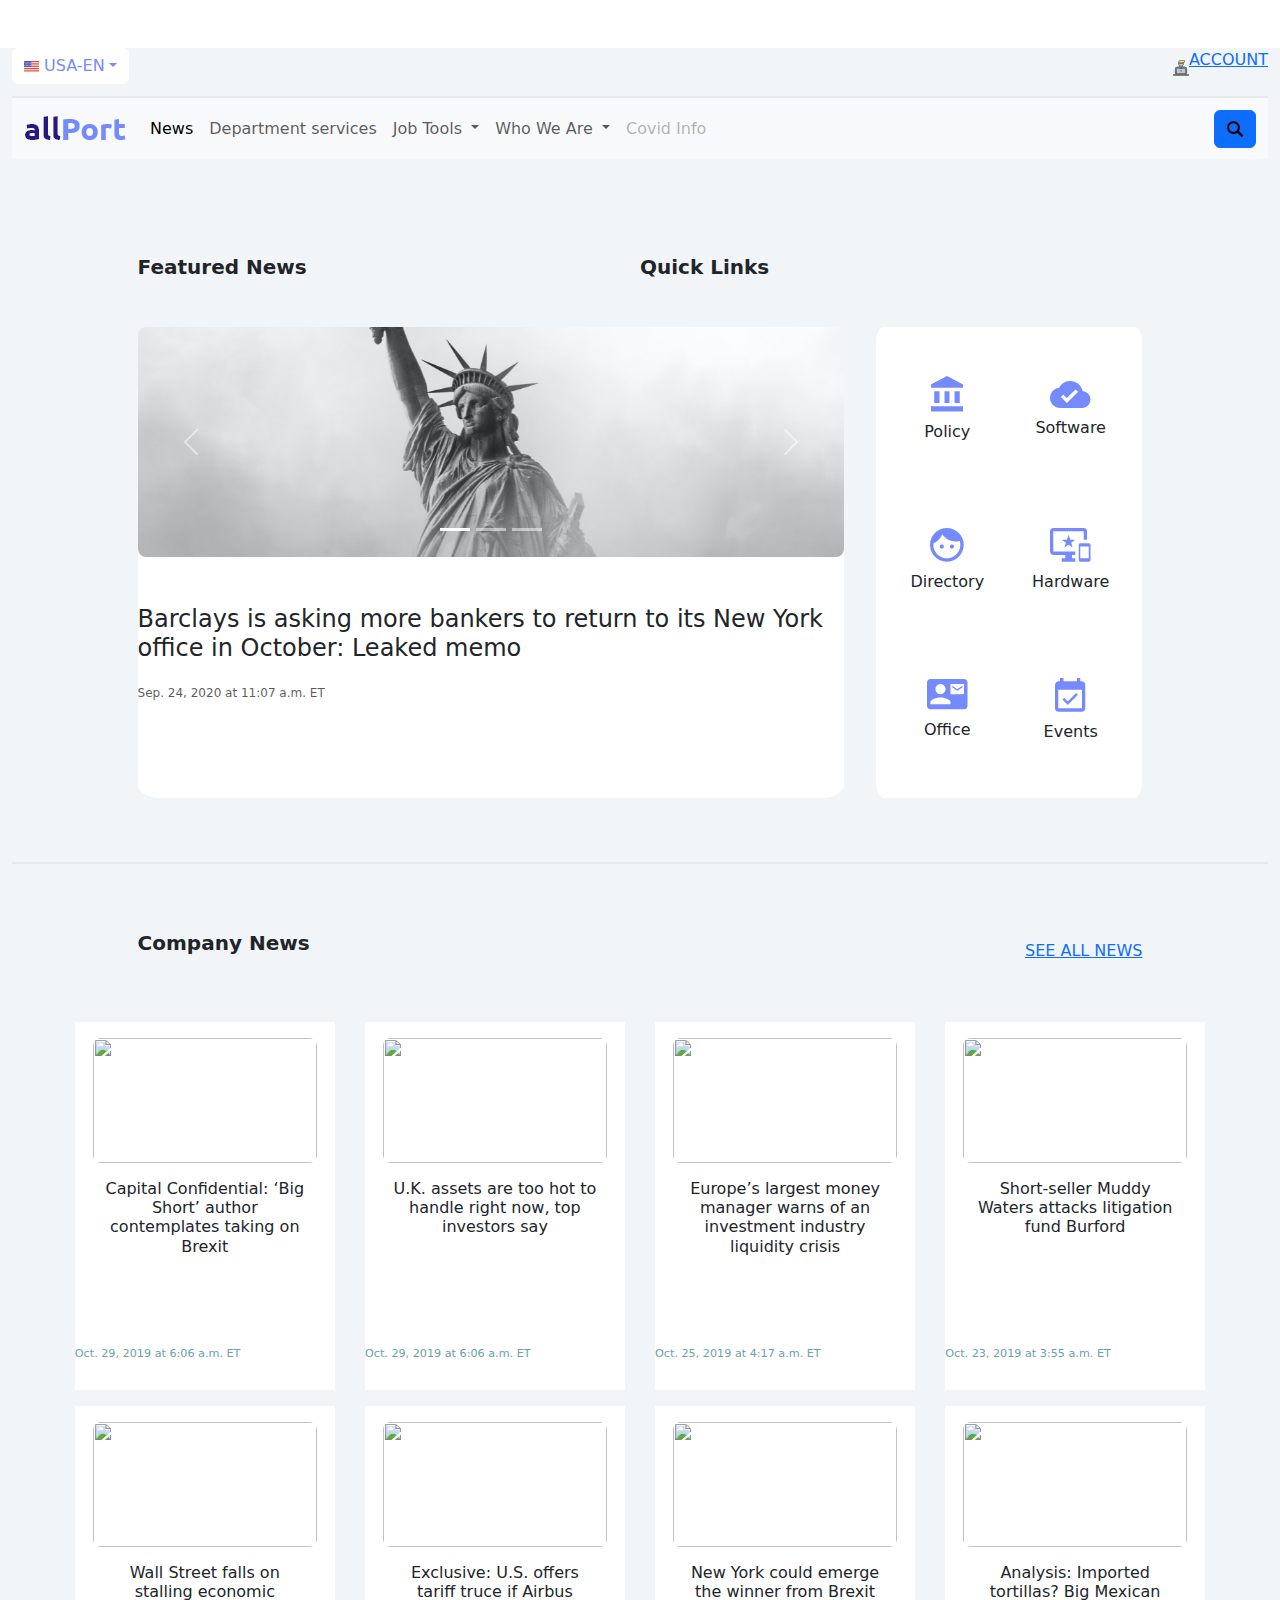
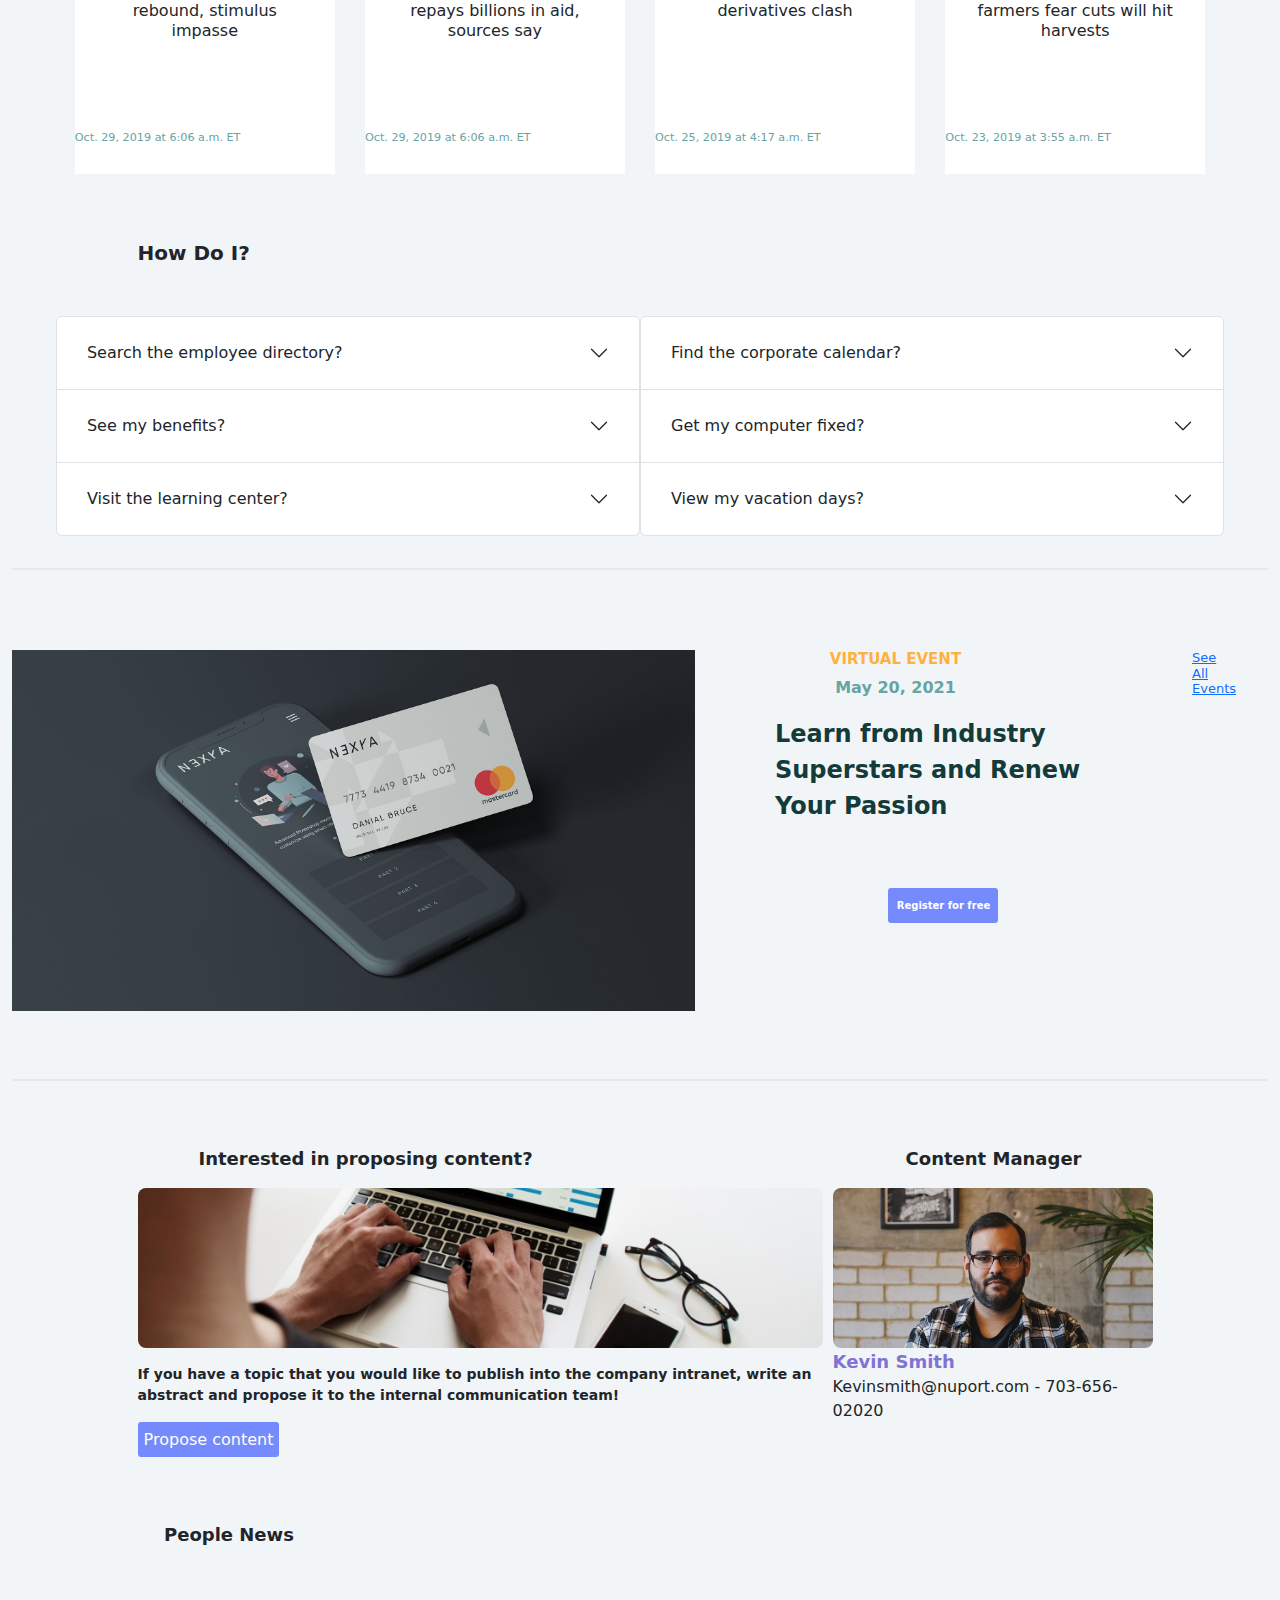
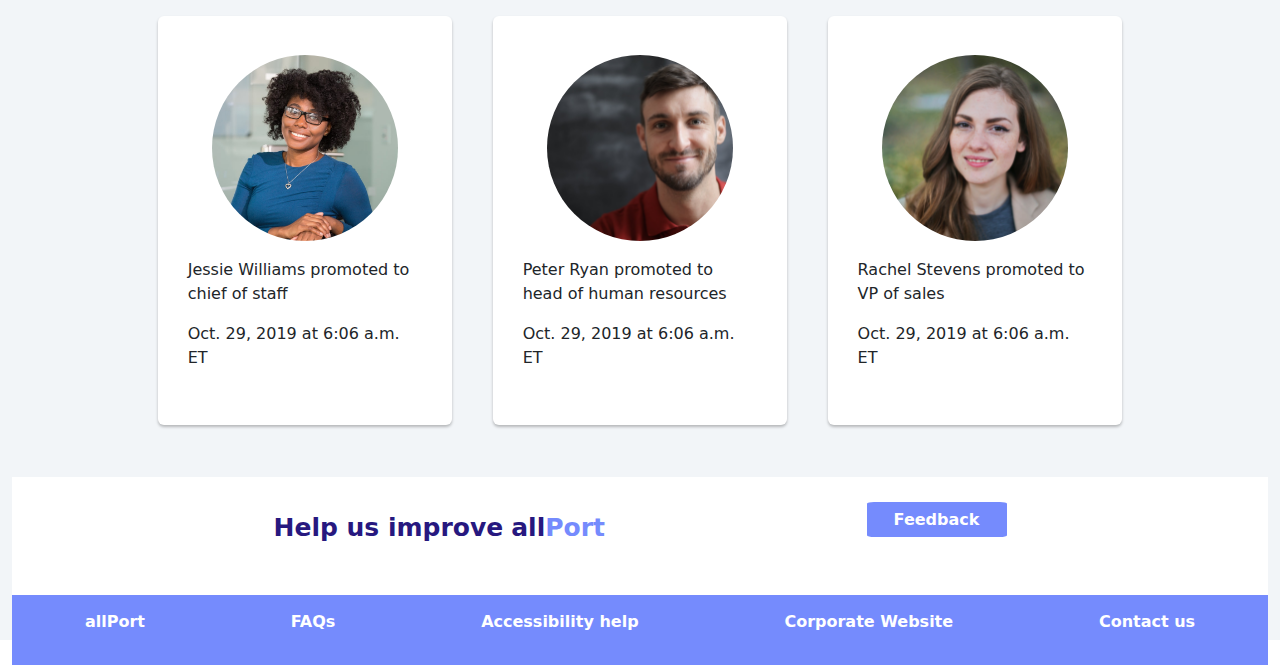
==== index.html @ 840c108f "Allport" ====
<!DOCTYPE html>
<html lang="en">

<head>
  <meta charset="UTF-8">
  <meta http-equiv="X-UA-Compatible" content="IE=edge">
  <meta name="viewport" content="width=device-width, initial-scale=1.0">
  <!-- <link rel="stylesheet" href="./reboot.css"> -->
  <link rel="stylesheet" href="./reset.css">
  <link rel="stylesheet" href="./style.css">

  <link rel="stylesheet" href="https://cdn.jsdelivr.net/npm/bootstrap@5.2.2/dist/css/bootstrap.min.css">
<link rel="stylesheet" href="./style.css">
  <title>Document</title>
</head>

<body>
  <div class="container">
    <div class="flags">
      <div class="dropdown">
        <button id="usa-btn" class="btn btn-secondary dropdown-toggle" type="button" data-bs-toggle="dropdown"
          aria-expanded="false">
          <img src="./icons/USA.png" alt=""> USA-EN</button>
        <ul class="dropdown-menu">
          <li class="d-flex justify-content-evenly align-items-center"></li>
          <li class="d-flex justify-content-evenly align-items-center"><img src="./icons/georgia (1).png" alt="">GEO-GE
          </li>
        </ul>
      </div>
      <div class="d-flex justify-content-evenly align-items-center">
        <img src="./icons/search-job.png" alt="human" class="img-human">
        <a href='#fourths-section'>
          <p id="account">ACCOUNT</p>
        </a>
      </div>
    </div>
    <div class="borderBottom4">
    </div>
    <nav class="navbar navbar-expand-lg bg-light">
      <div class="container-fluid">
        <a class="navbar-brand" href="#"><img src="./icons/Component 222 – 2.png" alt=""></a>
        <button class="navbar-toggler" type="button" data-bs-toggle="collapse" data-bs-target="#navbarScroll"
          aria-controls="navbarScroll" aria-expanded="false" aria-label="Toggle navigation">
          <span class="navbar-toggler-icon"></span>
        </button>
        <div class="collapse navbar-collapse" id="navbarScroll">
          <ul class="navbar-nav me-auto my-2 my-lg-0 navbar-nav-scroll" style="--bs-scroll-height: 100px;">
            <li class="nav-item">
              <a class="nav-link active" aria-current="page" href="#">News</a>
            </li>
            <li class="nav-item">
              <a class="nav-link" href="#">Department services</a>
            </li>
            <li class="nav-item dropdown">
              <a class="nav-link dropdown-toggle" href="#" role="button" data-bs-toggle="dropdown"
                aria-expanded="false">
                Job Tools
              </a>
              <ul class="dropdown-menu">
                <li><a class="dropdown-item" href="#">Action</a></li>
                <li><a class="dropdown-item" href="#">Another action</a></li>
                <li>
                  <hr class="dropdown-divider">
                </li>
                <li><a class="dropdown-item" href="#">Something else here</a></li>
              </ul>
            </li>
            <li class="nav-item dropdown">
              <a class="nav-link dropdown-toggle" href="#" role="button" data-bs-toggle="dropdown"
                aria-expanded="false">
                Who We Are
              </a>
              <ul class="dropdown-menu">
                <li><a class="dropdown-item" href="#">Action</a></li>
                <li><a class="dropdown-item" href="#">Another action</a></li>
                <li>
                  <hr class="dropdown-divider">
                </li>
                <li><a class="dropdown-item" href="#">Something else here</a></li>
              </ul>
            </li>
            <li class="nav-item">
              
              <a class="nav-link disabled">Covid Info</a>
            
            </li>
          </ul>
          <form class="d-flex height-fit" role="search">
            <div>
              <div class="collapse collapse-horizontal" id="collapseWidthExample">
                <input type="text" placeholder="Search" class="input">
              </div>
            </div>
            <button class="btn btn-primary" type="button" data-bs-toggle="collapse"
              data-bs-target="#collapseWidthExample" aria-expanded="false" aria-controls="collapseWidthExample">
              <img src="./icons/magnifying-glass.png" alt="">
            </button>
          </form>
        </div>
      </div>
    </nav>
    </nav>
    <div class="h4">
      <p class="h4">Featured News</p>
      <p class="h4">Quick Links</p>
    </div>
    <div class="carousel-div">
      <div class="slider-div">
        <div id="carouselExampleIndicators" class="carousel slide" data-bs-ride="true">
          <div class="carousel-indicators">
            <button type="button" data-bs-target="#carouselExampleIndicators" data-bs-slide-to="0" class="active"
              aria-current="true" aria-label="Slide 1"></button>
            <button type="button" data-bs-target="#carouselExampleIndicators" data-bs-slide-to="1"
              aria-label="Slide 2"></button>
            <button type="button" data-bs-target="#carouselExampleIndicators" data-bs-slide-to="2"
              aria-label="Slide 3"></button>
          </div>
          <div class="carousel-inner">
            <div class="carousel-item active">
              <img src="./Images/main photo.png" class="d-block w-100" alt="...">
            </div>
            <div class="carousel-item">
              <img src="./Images/Group 3109.png" class="d-block w-100" alt="...">
            </div>
            <div class="carousel-item">
              <img src="./Images/Cell-Phone-and-Credit-Card-Mockup0.png" class="d-block w-100" alt="...">
            </div>
          </div>
          <button class="carousel-control-prev" type="button" data-bs-target="#carouselExampleIndicators"
            data-bs-slide="prev">
            <span class="carousel-control-prev-icon" aria-hidden="true"></span>
            <span class="visually-hidden">Previous</span>
          </button>
          <button class="carousel-control-next" type="button" data-bs-target="#carouselExampleIndicators"
            data-bs-slide="next">
            <span class="carousel-control-next-icon" aria-hidden="true"></span>
            <span class="visually-hidden">Next</span>
          </button>
        </div>
        <h1 class="barclays">Barclays is asking more bankers to return to its New York office in October: Leaked memo
        </h1>
        <h3>
          <small class="text-muted">Sep. 24, 2020 at 11:07 a.m. ET</small>
        </h3>

      </div>

      <div class="small-div">
          <div class="icon">
            <img src="./icons/ic_account_balance_24px.png" alt="">
            <p class="h6">Policy</p>
          </div>
          <div class="icon">
            <img src="./icons/ic_cloud_done_24px.png" alt="">
            <p class="h6">Software</p>
          </div>
          <div class="icon">
            <img src="./icons/ic_face_24px.png" alt="">
            <p class="h6">Directory</p>
          </div>
          <div class="icon">
            <img src="./icons/ic_important_devices_24px.png" alt="">
            <p class="h6">Hardware</p>
          </div>
          <div class="icon">
            <img src="./icons/ic_contact_mail_24px.png" alt="">
            <p class="h6">Office</p>
          </div>
          <div class="icon">
            <img src="./icons/ic_event_available_24px.png" alt="">
            <p class="h6">Events</p>
          </div>
        
      </div>
    </div>
    <div class="borderBottom">

    </div>
    <div class="news-header">
      <p>Company News</p>
      <a href="#">SEE ALL NEWS</a>
    </div>
    <section class="cardsSection">
    </section>
    <div class="borderBottom3">
    </div>
    <div class="news-header">
      <p>How Do I?</p>
    </div>
    <section id="how-do-it">
      <div class="acordion-cont">
        <div class="accordion">
          <div class="accordion-item">
            <h2 class="accordion-header" id="headingOne">
              <button class="accordion-button collapsed" type="button" data-bs-toggle="collapse"
                data-bs-target="#collapseOne" aria-expanded="false" aria-controls="collapseOne">
                Search the employee directory?
              </button>
            </h2>
            <div id="collapseOne" class="accordion-collapse collapse" aria-labelledby="headingOne"
              data-bs-parent="#accordionExample">
              <div class="accordion-body">
                <strong>Lorem ipsum dolor sit amet consectetur, adipisicing elit. Commodi in aut culpa quaerat
                  accusantium facere, fugiat consectetur dolores quod. </strong> It is shown by default, until the
                collapse plugin adds the appropriate classes that we use to style each element. These classes control
                the overall appearance, as well as the showing and hiding via CSS transitions. You can modify any of
                this with custom CSS or overriding our default variables. It's also worth noting that just about any
                HTML can go within the <code>.accordion-body</code>, though the transition does limit overflow.
              </div>
            </div>
          </div>
          <div class="accordion-item">
            <h2 class="accordion-header" id="headingTwo">
              <button class="accordion-button collapsed" type="button" data-bs-toggle="collapse"
                data-bs-target="#collapseTwo" aria-expanded="false" aria-controls="collapseTwo">
                See my benefits?
              </button>
            </h2>
            <div id="collapseTwo" class="accordion-collapse collapse" aria-labelledby="headingTwo"
              data-bs-parent="#accordionExample">
              <div class="accordion-body">
                <strong>This is the second item's accordion body.</strong> It is hidden by default, until the collapse
                plugin adds the appropriate classes that we use to style each element. These classes control the overall
                appearance, as well as the showing and hiding via CSS transitions. You can modify any of this with
                custom CSS or overriding our default variables. It's also worth noting that just about any HTML can go
                within the <code>.accordion-body</code>, though the transition does limit overflow.
              </div>
            </div>
          </div>
          <div class="accordion-item">
            <h2 class="accordion-header" id="headingThree">
              <button class="accordion-button collapsed" type="button" data-bs-toggle="collapse"
                data-bs-target="#collapseThree" aria-expanded="false" aria-controls="collapseThree">
                Visit the learning center?
              </button>
            </h2>
            <div id="collapseThree" class="accordion-collapse collapse" aria-labelledby="headingThree"
              data-bs-parent="#accordionExample">
              <div class="accordion-body">
                <strong>This is the third item's accordion body.</strong> It is hidden by default, until the collapse
                plugin adds the appropriate classes that we use to style each element. These classes control the overall
                appearance, as well as the showing and hiding via CSS transitions. You can modify any of this with
                custom CSS or overriding our default variables. It's also worth noting that just about any HTML can go
                within the <code>.accordion-body</code>, though the transition does limit overflow.
              </div>
            </div>
          </div>
        </div>
        <div class="accordion">
          <div class="accordion-item">
            <h2 class="accordion-header" id="headingFour">
              <button class="accordion-button collapsed" type="button" data-bs-toggle="collapse"
                data-bs-target="#collapseFour" aria-expanded="false" aria-controls="collapseFour">
                Find the corporate calendar?
              </button>
            </h2>
            <div id="collapseFour" class="accordion-collapse collapse" aria-labelledby="headingFour"
              data-bs-parent="#accordionExample">
              <div class="accordion-body">
                <strong>This is the first item's accordion body.</strong> It is shown by default, until the collapse
                plugin It's also worth noting that just about any HTML can go within the <code>.accordion-body</code>,
                though the transition does limit overflow.
              </div>
            </div>
          </div>
          <div class="accordion-item">
            <h2 class="accordion-header" id="headingFive">
              <button class="accordion-button collapsed" type="button" data-bs-toggle="collapse"
                data-bs-target="#collapseFive" aria-expanded="false" aria-controls="collapseFive">
                Get my computer fixed?
              </button>
            </h2>
            <div id="collapseFive" class="accordion-collapse collapse" aria-labelledby="headingFive"
              data-bs-parent="#accordionExample">
              <div class="accordion-body">
                <strong>This is the second item's accordion body.</strong> It is hidden by default, until It's also
                worth noting that just about any HTML can go within the <code>.accordion-body</code>, though the
                transition does limit overflow.
              </div>
            </div>
          </div>
          <div class="accordion-item">
            <h2 class="accordion-header" id="headingSix">
              <button class="accordion-button collapsed" type="button" data-bs-toggle="collapse"
                data-bs-target="#collapseSix" aria-expanded="false" aria-controls="collapseSix">
                View my vacation days?
              </button>
            </h2>
            <div id="collapseSix" class="accordion-collapse collapse" aria-labelledby="headingSix"
              data-bs-parent="#accordionExample">
              <div class="accordion-body">
                <strong>This is the third item's accordion body.</strong> You can modify any of this with custom CSS or
                overriding our default variables. It's also worth noting that just about any HTML can go within the
                <code>.accordion-body</code>, though the transition does limit overflow.
              </div>
            </div>
          </div>
        </div>
      </div>
    </section>
    <div class="how-do-i-border-bottom">

    </div>
    <section id="fourths-section">
      <div>
        <img src="./Images/Cell-Phone-and-Credit-Card-Mockup.png" alt="">
      </div>
      <div id="fourths-section-div">
        <h1>VIRTUAL EVENT</h1>
        <p>May 20, 2021</p>
        <p class="learn">Learn from Industry Superstars and Renew Your Passion</p>
        <div id="fourths-section-button-div">
          <button class="registerBtn">Register for free</button>
        </div>
        <div class="registration">
          <div class="modal-body registerForFree">

            <label for="Name">Name:</label>
            <input type="text">

            <label for="email">e-mail:</label>
            <input type="email">
          </div>
        </div>
      </div>
      <div class="link-div">
        <a href="">
          <h2>See All Events</h2>
        </a>
      </div>
    </section>
    <div class="fourth-section-border-bottom">

    </div>
    <section class="section-fifth">
      <div class="section-fifth-div">
        <span>Interested in proposing content?</span>
        <span>Content Manager</span>
      </div>
      <div class="photoDiv">
        <div>
          <img src="./Images/Group 3109.png" alt="">
          <p>If you have a topic that you would like to publish into the company intranet, write an abstract and propose it to the internal communication team!</p>
          <div class="fifth-section-button">
            <button>Propose content</button>
          </div>
        </div>
        <div class="kevin">
          <img src="./Images/photo-1530268729831-4b0b9e170218.png" alt="">
          <div>
            <span>Kevin Smith</span>
          </div>
          <p>Kevinsmith@nuport.com - 703-656-02020</p>
        </div>
      </div>
    </section>
    <div class="fifth-section-border-bottom">

    </div>
    <div class="news">
      <span>People News</span>
    </div>
    <section class="section-sixth">
      
      <div class="card">
        <div class="face face1">
          <div class="content">
            <img src="./Images/photo-1573497019418-b400bb3ab074.png">

          </div>
        </div>
        <div class="face face2">
          <div class="content">
            <p>Jessie Williams promoted to chief of staff</p>
            <p>Oct. 29, 2019 at 6:06 a.m. ET </p>

          </div>
        </div>
      </div>
      <div class="card">
        <div class="face face1">
          <div class="content">
            <img src="./Images/pexels-photo-3777952.png">

          </div>
        </div>
        <div class="face face2">
          <div class="content">
            <p>Peter Ryan promoted to head of human resources</p>
            <p>Oct. 29, 2019 at 6:06 a.m. ET </p>

          </div>
        </div>
      </div>
      <div class="card">
        <div class="face face1">
          <div class="content">
            <img src="./Images/pexels-photo-762020.png">

          </div>
        </div>
        <div class="face face2">
          <div class="content">
            <p>Rachel Stevens promoted to VP of sales</p>
            <p>Oct. 29, 2019 at 6:06 a.m. ET </p>
          </div>
        </div>
      </div>
    </section>
    <div class="people-news-border-bottom">

    </div>
    <footer class="footer">
      <div class="footer-div">
        <div class="text-div">
          <span>Help us improve</span>
          <p class="all">all</p>
          <p class="port">Port</p>
        </div>
        <div class="button-div">
          <button>Feedback</button>
        </div>
      </div>
      <div class="footer-last-div">
        <p>allPort</p>
        
          <p>FAQs</p>
          <p>Accessibility help</p>
          <p>Corporate Website</p>
          <p>Contact us</p>
        
      </div>
      
    </footer>
   

    
  </div>
  <script src="https://cdn.jsdelivr.net/npm/bootstrap@5.2.2/dist/js/bootstrap.bundle.min.js"></script>
  <script src="./main.js"></script>
</body>

</html>
---- reboot.css ----
Skip to content
 
Search…
All gists
Back to GitHub
@Tsikobadze369 
@marharyta
marharyta/reboot.css
Last active 23 days ago • Report abuse
8
2
Code
Revisions
2
Stars
8
Forks
2
<script src="https://gist.github.com/marharyta/b83a3683085eb42867bbcefb34687af8.js"></script>
Reboot CSS
reboot.css
/*
Reboot
Normalization of HTML elements, manually forked from Normalize.css to remove styles targeting irrelevant browsers while applying new styles.
Normalize is licensed MIT. https://github.com/necolas/normalize.css
* Bootstrap v4.0.0-beta (https://getbootstrap.com)
 * Copyright 2011-2017 The Bootstrap Authors
 * Copyright 2011-2017 Twitter, Inc.
 * Licensed under MIT (https://github.com/twbs/bootstrap/blob/master/LICENSE)
*/
/*
Document
1. Change from `box-sizing: content-box` so that `width` is not affected by `padding` or `border`.
2. Change the default font family in all browsers.
3. Correct the line height in all browsers.
4. Prevent adjustments of font size after orientation changes in IE on Windows Phone and in iOS.
5. Setting @viewport causes scrollbars to overlap content in IE11 and Edge, so we force a non-overlapping, non-auto-hiding scrollbar to counteract.
6. Change the default tap highlight to be completely transparent in iOS.
*/
*,
*::before,
*::after {
  box-sizing: border-box; /* 1 */
}
html {
  font-family: sans-serif; /* 2 */
  line-height: 1.15; /* 3 */
  -webkit-text-size-adjust: 100%; /* 4 */
  -ms-text-size-adjust: 100%; /* 4 */
  -ms-overflow-style: scrollbar; /* 5 */
  -webkit-tap-highlight-color: transparent; /* 6 */
}
/* IE10+ doesn't honor `<meta name="viewport">` in some cases. */
@-ms-viewport {
  width: device-width;
}
/* stylelint-disable selector-list-comma-newline-after
Shim for "new" HTML5 structural elements to display correctly (IE10, older browsers) */
article, aside, dialog, figcaption, figure, footer, header, hgroup, main, nav, section {
  display: block;
}
/*
Body
1. Remove the margin in all browsers.
2. As a best practice, apply a default `background-color`.
3. Set an explicit initial text-align value so that we can later use the `inherit` value on things like `<th>` elements.
*/
body {
  margin: 0; /* 1 */
  font-family: -apple-system, BlinkMacSystemFont, "Segoe UI", Roboto, "Helvetica Neue", Arial, sans-serif, "Apple Color Emoji", "Segoe UI Emoji", "Segoe UI Symbol";
  font-size: 1rem;
  font-weight: normal;
  line-height: 1.5;
  color: #212529;
  text-align: left; /* 3 */
  background-color: #fff; /* 2 */
}
/*
Suppress the focus outline on elements that cannot be accessed via keyboard.
This prevents an unwanted focus outline from appearing around elements that might still respond to pointer events.
Credit: https://github.com/suitcss/base
*/
[tabindex="-1"]:focus {
  outline: none !important;
}
/* 
Content grouping
1. Add the correct box sizing in Firefox.
2. Show the overflow in Edge and IE.
*/
hr {
  box-sizing: content-box; /* 1 */
  height: 0; /* 1 */
  overflow: visible; /* 2 */
}
/* 
Typography
*/
/* 
Remove top margins from headings
By default, `<h1>`-`<h6>` all receive top and bottom margins. We nuke the top margin for easier control within type scales as it avoids margin collapsing.
*/
h1, h2, h3, h4, h5, h6 {
  margin-top: 0;
  margin-bottom: .5rem;
}
/*
Reset margins on paragraphs
Similarly, the top margin on `<p>`s get reset. However, we also reset the bottom margin to use `rem` units instead of `em`.
*/
p {
  margin-top: 0;
  margin-bottom: 1rem;
}
/*
Abbreviations
1. Remove the bottom border in Firefox 39-.
2. Add the correct text decoration in Chrome, Edge, IE, Opera, and Safari.
3. Add explicit cursor to indicate changed behavior.
4. Duplicate behavior to the data-* attribute for our tooltip plugin
*/
abbr[title],
abbr[data-original-title] { /* 4 */
  text-decoration: underline; /* 2 */
  -webkit-text-decoration: underline dotted; /* 2 */
          text-decoration: underline dotted; /* 2 */
  cursor: help; /* 3 */
  border-bottom: 0; /* 1 */
}
address {
  margin-bottom: 1rem;
  font-style: normal;
  line-height: inherit;
}
ol,
ul,
dl {
  margin-top: 0;
  margin-bottom: 1rem;
}
ol ol,
ul ul,
ol ul,
ul ol {
  margin-bottom: 0;
}
dt {
  font-weight: bold;
}
dd {
  margin-bottom: .5rem;
  margin-left: 0; /* Undo browser default */
}
blockquote {
  margin: 0 0 1rem;
}
dfn {
  font-style: italic; /* Add the correct font style in Android 4.3- */
}
b,
strong {
  font-weight: bolder; /* Add the correct font weight in Chrome, Edge, and Safari */
}
small {
  font-size: 80%; /* Add the correct font size in all browsers */
}
sub,
sup {
  position: relative;
  font-size: 75%;
  line-height: 0;
  vertical-align: baseline;
}
sub {
  bottom: -.25em;
}
sup {
  top: -.5em;
}
/*
Links
*/
a {
  color: #007bff;
  text-decoration: none;
  background-color: transparent; /* Remove the gray background on active links in IE 10. */
  -webkit-text-decoration-skip: objects; /* Remove gaps in links underline in iOS 8+ and Safari 8+. */
}
a:hover {
  color: #0056b3;
  text-decoration: underline;
}
/*
And undo these styles for placeholder links/named anchors (without href) which have not been made explicitly keyboard-focusable (without tabindex). It would be more straightforward to just use a[href] in previous block, but that causes specificity issues in many other styles that are too complex to fix.
See https://github.com/twbs/bootstrap/issues/19402
*/
a:not([href]):not([tabindex]) {
  color: inherit;
  text-decoration: none;
}
a:not([href]):not([tabindex]):focus, a:not([href]):not([tabindex]):hover {
  color: inherit;
  text-decoration: none;
}
a:not([href]):not([tabindex]):focus {
  outline: 0;
}
/*
Code
*/
pre,
code,
kbd,
samp {
  font-family: monospace, monospace; /* Correct the inheritance and scaling of font size in all browsers. */
  font-size: 1em; /* Correct the odd `em` font sizing in all browsers. */
}
pre {
  /* Remove browser default top margin */
  margin-top: 0;
  /* Reset browser default of `1em` to use `rem`s */    
  margin-bottom: 1rem; 
  /* Don't allow content to break outside */    
  overflow: auto;
  /* We have @viewport set which causes scrollbars to overlap content in IE11 and Edge, so we force a non-overlapping, non-auto-hiding scrollbar to counteract. */      
  -ms-overflow-style: scrollbar;
}
/*
Figures
*/
figure {
  /* Apply a consistent margin strategy (matches our type styles). */
  margin: 0 0 1rem;
}
/*
Images and content
*/
img {
  vertical-align: middle;
  border-style: none; /* Remove the border on images inside links in IE 10-. */
}
svg:not(:root) {
  overflow: hidden; /* Hide the overflow in IE */
}
/*
Avoid 300ms click delay on touch devices that support the `touch-action` CSS property.
In particular, unlike most other browsers, IE11+Edge on Windows 10 on touch devices and IE Mobile 10-11 DON'T remove the click delay when `<meta name="viewport" content="width=device-width">` is present. However, they DO support removing the click delay via `touch-action: manipulation`.
See:
* https://getbootstrap.com/docs/4.0/content/reboot/#click-delay-optimization-for-touch
* https://caniuse.com/#feat=css-touch-action
*  https://patrickhlauke.github.io/touch/tests/results/#suppressing-300ms-delay
*/
a,
area,
button,
[role="button"],
input:not([type=range]),
label,
select,
summary,
textarea {
  -ms-touch-action: manipulation;
      touch-action: manipulation;
}
/*
Tables
*/
table {
  border-collapse: collapse; /* Prevent double borders */
}
caption {
  padding-top: 0.75rem;
  padding-bottom: 0.75rem;
  color: #868e96;
  text-align: left;
  caption-side: bottom;
}
th {
  /* Matches default `<td>` alignment by inheriting from the `<body>`, or the closest parent with a set `text-align`. */
  text-align: inherit;
}
/*
Forms
*/
label {
  /* Allow labels to use `margin` for spacing. */
  display: inline-block;
  margin-bottom: .5rem;
}
/*
Remove the default `border-radius` that macOS Chrome adds.
Details at https://github.com/twbs/bootstrap/issues/24093
*/
button {
  border-radius: 0;
}
/*
Work around a Firefox/IE bug where the transparent `button` background results in a loss of the default `button` focus styles.
Credit: https://github.com/suitcss/base/
*/
button:focus {
  outline: 1px dotted;
  outline: 5px auto -webkit-focus-ring-color;
}
input,
button,
select,
optgroup,
textarea {
  margin: 0; /* Remove the margin in Firefox and Safari */
  font-family: inherit;
  font-size: inherit;
  line-height: inherit;
}
button,
input {
  overflow: visible; /* Show the overflow in Edge */
}
button,
select {
  text-transform: none; /* Remove the inheritance of text transform in Firefox */
}
/*
1. Prevent a WebKit bug where (2) destroys native `audio` and `video` controls in Android 4.
2. Correct the inability to style clickable types in iOS and Safari.
*/
button,
html [type="button"],
[type="reset"],
[type="submit"] {
  -webkit-appearance: button;
}
/*
Remove inner border and padding from Firefox, but don't restore the outline like Normalize.
*/
button::-moz-focus-inner,
[type="button"]::-moz-focus-inner,
[type="reset"]::-moz-focus-inner,
[type="submit"]::-moz-focus-inner {
  padding: 0;
  border-style: none;
}
input[type="radio"],
input[type="checkbox"] {
  box-sizing: border-box; /* 1. Add the correct box sizing in IE 10- */
  padding: 0; /* 2. Remove the padding in IE 10- */
}
input[type="date"],
input[type="time"],
input[type="datetime-local"],
input[type="month"] {
  /* 
  Remove the default appearance of temporal inputs to avoid a Mobile Safari bug where setting a custom line-height prevents text from being vertically centered within the input.
  
  See https://bugs.webkit.org/show_bug.cgi?id=139848
  and https://github.com/twbs/bootstrap/issues/11266
  */
  -webkit-appearance: listbox;
}
textarea {
  overflow: auto; /* Remove the default vertical scrollbar in IE. */
  /* Textareas should really only resize vertically so they don't break their (horizontal) containers. */
  resize: vertical;
}
fieldset {
  /* 
  Browsers set a default `min-width: min-content;` on fieldsets, unlike e.g. `<div>`s, which have `min-width: 0;` by default. So we reset that to ensure fieldsets behave more like a standard block element.
  
  See https://github.com/twbs/bootstrap/issues/12359
  and https://html.spec.whatwg.org/multipage/#the-fieldset-and-legend-elements  
  */
  min-width: 0;
  /* Reset the default outline behavior of fieldsets so they don't affect page layout. */
  padding: 0;
  margin: 0;
  border: 0;
}
/*
1. Correct the text wrapping in Edge and IE.
2. Correct the color inheritance from `fieldset` elements in IE.
*/
legend {
  display: block;
  width: 100%;
  max-width: 100%; /* 1 */
  padding: 0;
  margin-bottom: .5rem;
  font-size: 1.5rem;
  line-height: inherit;
  color: inherit; /* 2 */
  white-space: normal; /* 1 */
}
progress {
  vertical-align: baseline; /* Add the correct vertical alignment in Chrome, Firefox, and Opera. */
}
/* 
Correct the cursor style of increment and decrement buttons in Chrome.
*/
[type="number"]::-webkit-inner-spin-button,
[type="number"]::-webkit-outer-spin-button {
  height: auto;
}
[type="search"] {
  /* 
  This overrides the extra rounded corners on search inputs in iOS so that our `.form-control` class can properly style them. Note that this cannot simply be added to `.form-control` as it's not specific enough. 
  
  For details, see https://github.com/twbs/bootstrap/issues/11586.
  */    
  outline-offset: -2px;
  -webkit-appearance: none;
}
/*
Remove the inner padding and cancel buttons in Chrome and Safari on macOS.
*/
[type="search"]::-webkit-search-cancel-button,
[type="search"]::-webkit-search-decoration {
  -webkit-appearance: none;
}
/*
1. Correct the inability to style clickable types in iOS and Safari.
2. Change font properties to `inherit` in Safari.
*/
::-webkit-file-upload-button {
  font: inherit;
  -webkit-appearance: button;
}
/*
Correct element displays
*/
output {
  display: inline-block;
}
summary {
  display: list-item; /* Add the correct display in all browsers */
}
template {
  display: none; /* Add the correct display in IE */
}
/* 
Always hide an element with the `hidden` HTML attribute (from PureCSS).
Needed for proper display in IE 10-.
*/
[hidden] {
  display: none !important;
}
---- style.css ----
.container{
    max-width: 1326px;
    width: 100%;
    margin: 0 auto;
    background-color: #F2F5F8;
}
.flags{
    margin-top: 3rem;
    display: flex;
    justify-content: space-between;
}
#usa-btn{
background-color: white;
color: #758BFD;
border-style: none;
}
.input{
    border-style: none;
    height: 37px;
    background-color: #F2F5F8;
    border-radius: 10%;
}
.borderBottom4{
    margin-top: 0.5rem;
    border-bottom: 2px solid grey;
    opacity: 10%;
}
.h4{
    display: flex;
    justify-content: space-between;
   width: 80%;
   margin: 0 auto;
   margin-top: 3rem;
    align-items: center; 
    background-color: #F2F5F8;
    font-size: 20px;
    font-weight: bold;
}
.carousel-div{
    width: 80%;
    margin: 0 auto;
    margin-top: 3rem;
    display: flex;
    justify-content: space-between;
    align-items: center;
}
.carousel-item{
    width: 706px;
    height: 230px;
}
.slider-div{
    width: 100%;
    background-color: white;
    height: 471px;
    border-radius: 3%;
}
.barclays{
    font-size: 24px;
    margin-top: 3rem;
}
.text-muted{
    font-size: 12px;
}
.small-div{
    width: 45%;
    margin-left: 2rem;
    background-color: white;
    height: 471px;
    display: grid;
    grid-template-columns: repeat(2,1fr);
    padding: 10px;
    border-radius: 3%;
}
.icon{
    display: flex;
    flex-direction: column;
    align-items: center;
    justify-content: center;
    gap: 10px;
}
.borderBottom{
    margin-top: 4rem;
    border-bottom: 2px solid grey;
    opacity: 10%;
}
.news-header{
    display: flex;
    justify-content: space-between;
    align-items: center;
    width: 80%;
    margin: 0 auto;
    margin-top: 4rem;
    margin-bottom: 2rem;
}
.news-header p{
    font-size: 20px;
    font-weight: bold;
}
.cardsSection{
        width: 90%;
        display: flex;
        flex-wrap: wrap;
        margin: 0 auto;
        justify-content: space-between;
}
.section{
    width: 260px;
  height: 368px;
  background-color: white;
  margin-top: 1rem;
  padding-top: 1rem;
  text-align: center;
  position: relative;
}
.img{
    width: 224px;
  height: 125px;
  border-radius: 8px;
}
.h1{
    font-size: 1rem;
    width: 80%;
    margin: 1rem auto;
}
.p{
    font-size: 0.7rem;
    color: #69A3A2;
    position: absolute;
    bottom: 0.7rem;
}
#how-do-it {
    width: 100%;
  }
  .acordion-cont{
    width: 93%;
    display: flex;
    flex-wrap: wrap;
    justify-content: center;
    align-items: center;
    margin: 2rem auto;
    
  }
  .accordion{
   width: 50%;
   
  }
  .accordion-item{
    padding: 10px;
   
  }
.how-do-i-border-bottom{
    margin-top: 6px;
    border-bottom: 2px solid grey;
    opacity: 10%;
}
#fourths-section{
    width: 100%;
    display: flex;
    margin-top: 5rem;
}
.kevin span{
font-size: 18px;
color: #8172D5;
font-weight: bold;
}
#fourths-section-div{
    
    display: flex;
    justify-content: center;
    flex-direction: column;
    align-items: center;  
}
#fourths-section-div h1{
    font-size: 15px;
    font-weight: bold;
    color: #FFB140; 
    margin-right: 6rem; 
}
#fourths-section-div p{
    margin-right: 6rem;
    font-size: 16px;
    color: #69A3A2;
    font-weight: bold;
}
#fourths-section-div .learn{
    margin-left: 5rem;
font-size: 24px;
color: #133B3A;
}
.registerBtn{
    background-color: #758BFD;
    height: 35px;
    width: 110px;
    color: white;
    font-size: 10px;
    font-weight: bold;
    border-style: none;
    border-radius: 3px;
    margin-top: 3rem;
}
.modal-body{
    opacity: 0;
}
.registerForFree{
    display: flex;
    flex-direction: column;
    align-items: center;
}
.link-div h2{
    font-size: 13px;
    margin-right: 2rem;
}
.fourth-section-border-bottom{
    margin-top: 1rem;
    border-bottom: 2px solid grey;
    opacity: 10%;
}
.section-fifth{
    width: 100%;
    margin-top: 4rem;
}
.section-fifth-div{
    display: flex;
    justify-content: space-around;
}
.photoDiv{
    width: 80%;
    margin: 0 auto;
    display: flex;
   gap: 10px;
}

.section-fifth-div span{
    font-size: 18px;
    font-weight: bold;
    margin-bottom: 1rem; 
}
.photoDiv div:first-child p{
    font-size: 14px;
    font-weight: bold;
    margin-top: 1rem;
}
.fifth-section-button button{
    background-color: #758BFD;
    height: 35px;
    color: white;
    border-radius: 3px;
    border-style: none;
}
.fourth-section-border-bottom{
    margin-top: 3rem;
    border-bottom: 2px solid grey;
    opacity: 10%;
}
.section-sixth{
    width: 80%;
    margin: 0 auto;
    display: flex;
    justify-content: space-between;
    margin-top: 3rem;
}

.news{
    margin-left: 9.5rem;
    margin-top: 4rem;
font-size: 18px;
font-weight: bold;

}
.card{
   width: 32%;
    height: 409px;
    display: flex;
    align-items: center;
    justify-content: space-around;
    border-style: none;
    padding:30px;
    margin:2%;
    box-shadow:0 2px 3px 0px rgba(0,0,0,0.25); 
}

footer{
    width: 100%;
    height: 163px;
    background-color: white;
    margin-top: 2rem;
}
.footer-div{
    display: flex;
    justify-content: space-evenly;
    align-items: center;
}
.text-div{
    display: flex;
    margin-top: 2rem;
}
.text-div span{
    font-size: 25px;
    color: #27187F;
    font-weight: bold;
    margin-right: 0.5rem;
}
.all{
    font-size: 25px;
    color: #27187F;
    font-weight: bold;
   
}
.port{
    font-size: 25px;
    color: #758BFD;
    font-weight: bold;
}
.button-div button{
    width: 140px;
    height: 35px;
    background-color: #758BFD;
    color: white;
    font-weight: bold;
    border-style: none;
    border-radius: 5%;
}
.footer-last-div{
    width: 100%;
   height: 70px;
   background-color: #758BFD;
   margin-top: 2rem;
   display: flex;
   align-items: center;
   justify-content: space-around;
   color: white;
   font-size: 16px;
   font-weight: bold;
}
---- style.css ----
.container{
    max-width: 1326px;
    width: 100%;
    margin: 0 auto;
    background-color: #F2F5F8;
}
.flags{
    margin-top: 3rem;
    display: flex;
    justify-content: space-between;
}
#usa-btn{
background-color: white;
color: #758BFD;
border-style: none;
}
.input{
    border-style: none;
    height: 37px;
    background-color: #F2F5F8;
    border-radius: 10%;
}
.borderBottom4{
    margin-top: 0.5rem;
    border-bottom: 2px solid grey;
    opacity: 10%;
}
.h4{
    display: flex;
    justify-content: space-between;
   width: 80%;
   margin: 0 auto;
   margin-top: 3rem;
    align-items: center; 
    background-color: #F2F5F8;
    font-size: 20px;
    font-weight: bold;
}
.carousel-div{
    width: 80%;
    margin: 0 auto;
    margin-top: 3rem;
    display: flex;
    justify-content: space-between;
    align-items: center;
}
.carousel-item{
    width: 706px;
    height: 230px;
}
.slider-div{
    width: 100%;
    background-color: white;
    height: 471px;
    border-radius: 3%;
}
.barclays{
    font-size: 24px;
    margin-top: 3rem;
}
.text-muted{
    font-size: 12px;
}
.small-div{
    width: 45%;
    margin-left: 2rem;
    background-color: white;
    height: 471px;
    display: grid;
    grid-template-columns: repeat(2,1fr);
    padding: 10px;
    border-radius: 3%;
}
.icon{
    display: flex;
    flex-direction: column;
    align-items: center;
    justify-content: center;
    gap: 10px;
}
.borderBottom{
    margin-top: 4rem;
    border-bottom: 2px solid grey;
    opacity: 10%;
}
.news-header{
    display: flex;
    justify-content: space-between;
    align-items: center;
    width: 80%;
    margin: 0 auto;
    margin-top: 4rem;
    margin-bottom: 2rem;
}
.news-header p{
    font-size: 20px;
    font-weight: bold;
}
.cardsSection{
        width: 90%;
        display: flex;
        flex-wrap: wrap;
        margin: 0 auto;
        justify-content: space-between;
}
.section{
    width: 260px;
  height: 368px;
  background-color: white;
  margin-top: 1rem;
  padding-top: 1rem;
  text-align: center;
  position: relative;
}
.img{
    width: 224px;
  height: 125px;
  border-radius: 8px;
}
.h1{
    font-size: 1rem;
    width: 80%;
    margin: 1rem auto;
}
.p{
    font-size: 0.7rem;
    color: #69A3A2;
    position: absolute;
    bottom: 0.7rem;
}
#how-do-it {
    width: 100%;
  }
  .acordion-cont{
    width: 93%;
    display: flex;
    flex-wrap: wrap;
    justify-content: center;
    align-items: center;
    margin: 2rem auto;
    
  }
  .accordion{
   width: 50%;
   
  }
  .accordion-item{
    padding: 10px;
   
  }
.how-do-i-border-bottom{
    margin-top: 6px;
    border-bottom: 2px solid grey;
    opacity: 10%;
}
#fourths-section{
    width: 100%;
    display: flex;
    margin-top: 5rem;
}
.kevin span{
font-size: 18px;
color: #8172D5;
font-weight: bold;
}
#fourths-section-div{
    
    display: flex;
    justify-content: center;
    flex-direction: column;
    align-items: center;  
}
#fourths-section-div h1{
    font-size: 15px;
    font-weight: bold;
    color: #FFB140; 
    margin-right: 6rem; 
}
#fourths-section-div p{
    margin-right: 6rem;
    font-size: 16px;
    color: #69A3A2;
    font-weight: bold;
}
#fourths-section-div .learn{
    margin-left: 5rem;
font-size: 24px;
color: #133B3A;
}
.registerBtn{
    background-color: #758BFD;
    height: 35px;
    width: 110px;
    color: white;
    font-size: 10px;
    font-weight: bold;
    border-style: none;
    border-radius: 3px;
    margin-top: 3rem;
}
.modal-body{
    opacity: 0;
}
.registerForFree{
    display: flex;
    flex-direction: column;
    align-items: center;
}
.link-div h2{
    font-size: 13px;
    margin-right: 2rem;
}
.fourth-section-border-bottom{
    margin-top: 1rem;
    border-bottom: 2px solid grey;
    opacity: 10%;
}
.section-fifth{
    width: 100%;
    margin-top: 4rem;
}
.section-fifth-div{
    display: flex;
    justify-content: space-around;
}
.photoDiv{
    width: 80%;
    margin: 0 auto;
    display: flex;
   gap: 10px;
}

.section-fifth-div span{
    font-size: 18px;
    font-weight: bold;
    margin-bottom: 1rem; 
}
.photoDiv div:first-child p{
    font-size: 14px;
    font-weight: bold;
    margin-top: 1rem;
}
.fifth-section-button button{
    background-color: #758BFD;
    height: 35px;
    color: white;
    border-radius: 3px;
    border-style: none;
}
.fourth-section-border-bottom{
    margin-top: 3rem;
    border-bottom: 2px solid grey;
    opacity: 10%;
}
.section-sixth{
    width: 80%;
    margin: 0 auto;
    display: flex;
    justify-content: space-between;
    margin-top: 3rem;
}

.news{
    margin-left: 9.5rem;
    margin-top: 4rem;
font-size: 18px;
font-weight: bold;

}
.card{
   width: 32%;
    height: 409px;
    display: flex;
    align-items: center;
    justify-content: space-around;
    border-style: none;
    padding:30px;
    margin:2%;
    box-shadow:0 2px 3px 0px rgba(0,0,0,0.25); 
}

footer{
    width: 100%;
    height: 163px;
    background-color: white;
    margin-top: 2rem;
}
.footer-div{
    display: flex;
    justify-content: space-evenly;
    align-items: center;
}
.text-div{
    display: flex;
    margin-top: 2rem;
}
.text-div span{
    font-size: 25px;
    color: #27187F;
    font-weight: bold;
    margin-right: 0.5rem;
}
.all{
    font-size: 25px;
    color: #27187F;
    font-weight: bold;
   
}
.port{
    font-size: 25px;
    color: #758BFD;
    font-weight: bold;
}
.button-div button{
    width: 140px;
    height: 35px;
    background-color: #758BFD;
    color: white;
    font-weight: bold;
    border-style: none;
    border-radius: 5%;
}
.footer-last-div{
    width: 100%;
   height: 70px;
   background-color: #758BFD;
   margin-top: 2rem;
   display: flex;
   align-items: center;
   justify-content: space-around;
   color: white;
   font-size: 16px;
   font-weight: bold;
}
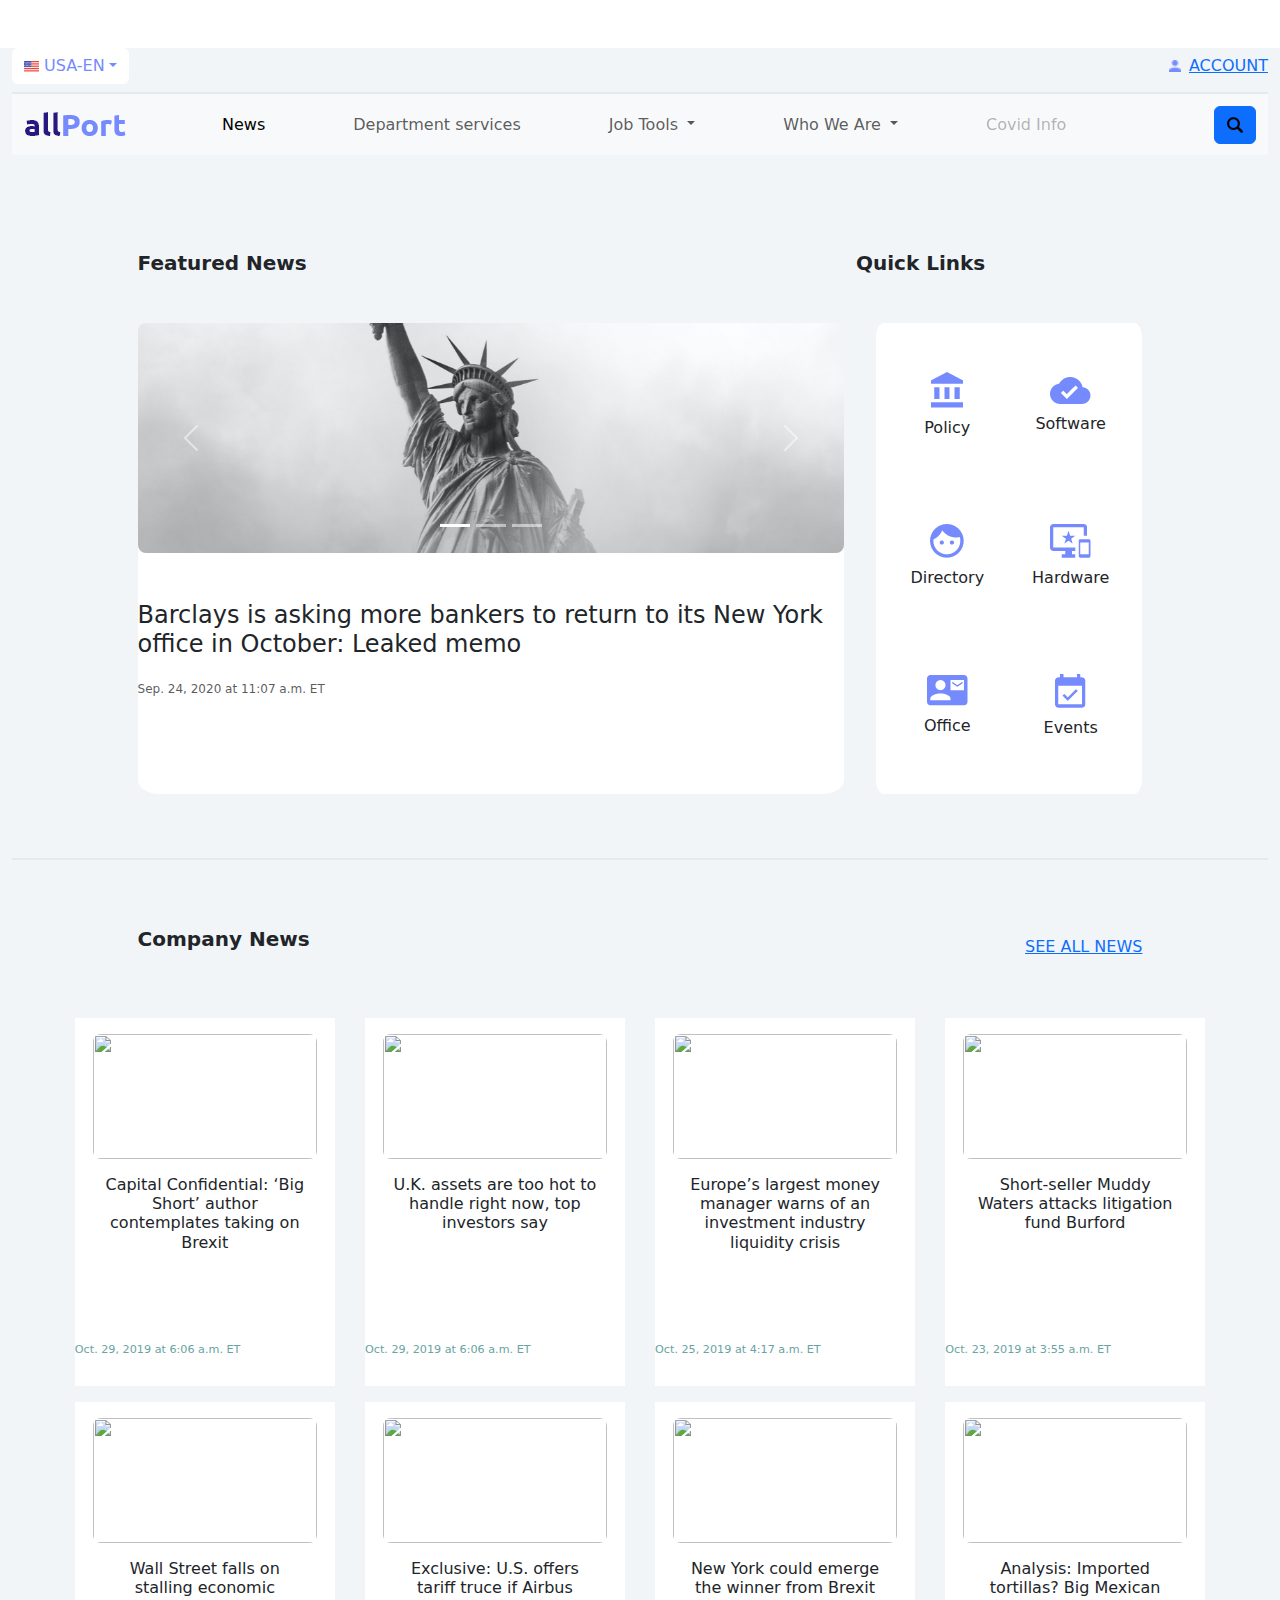
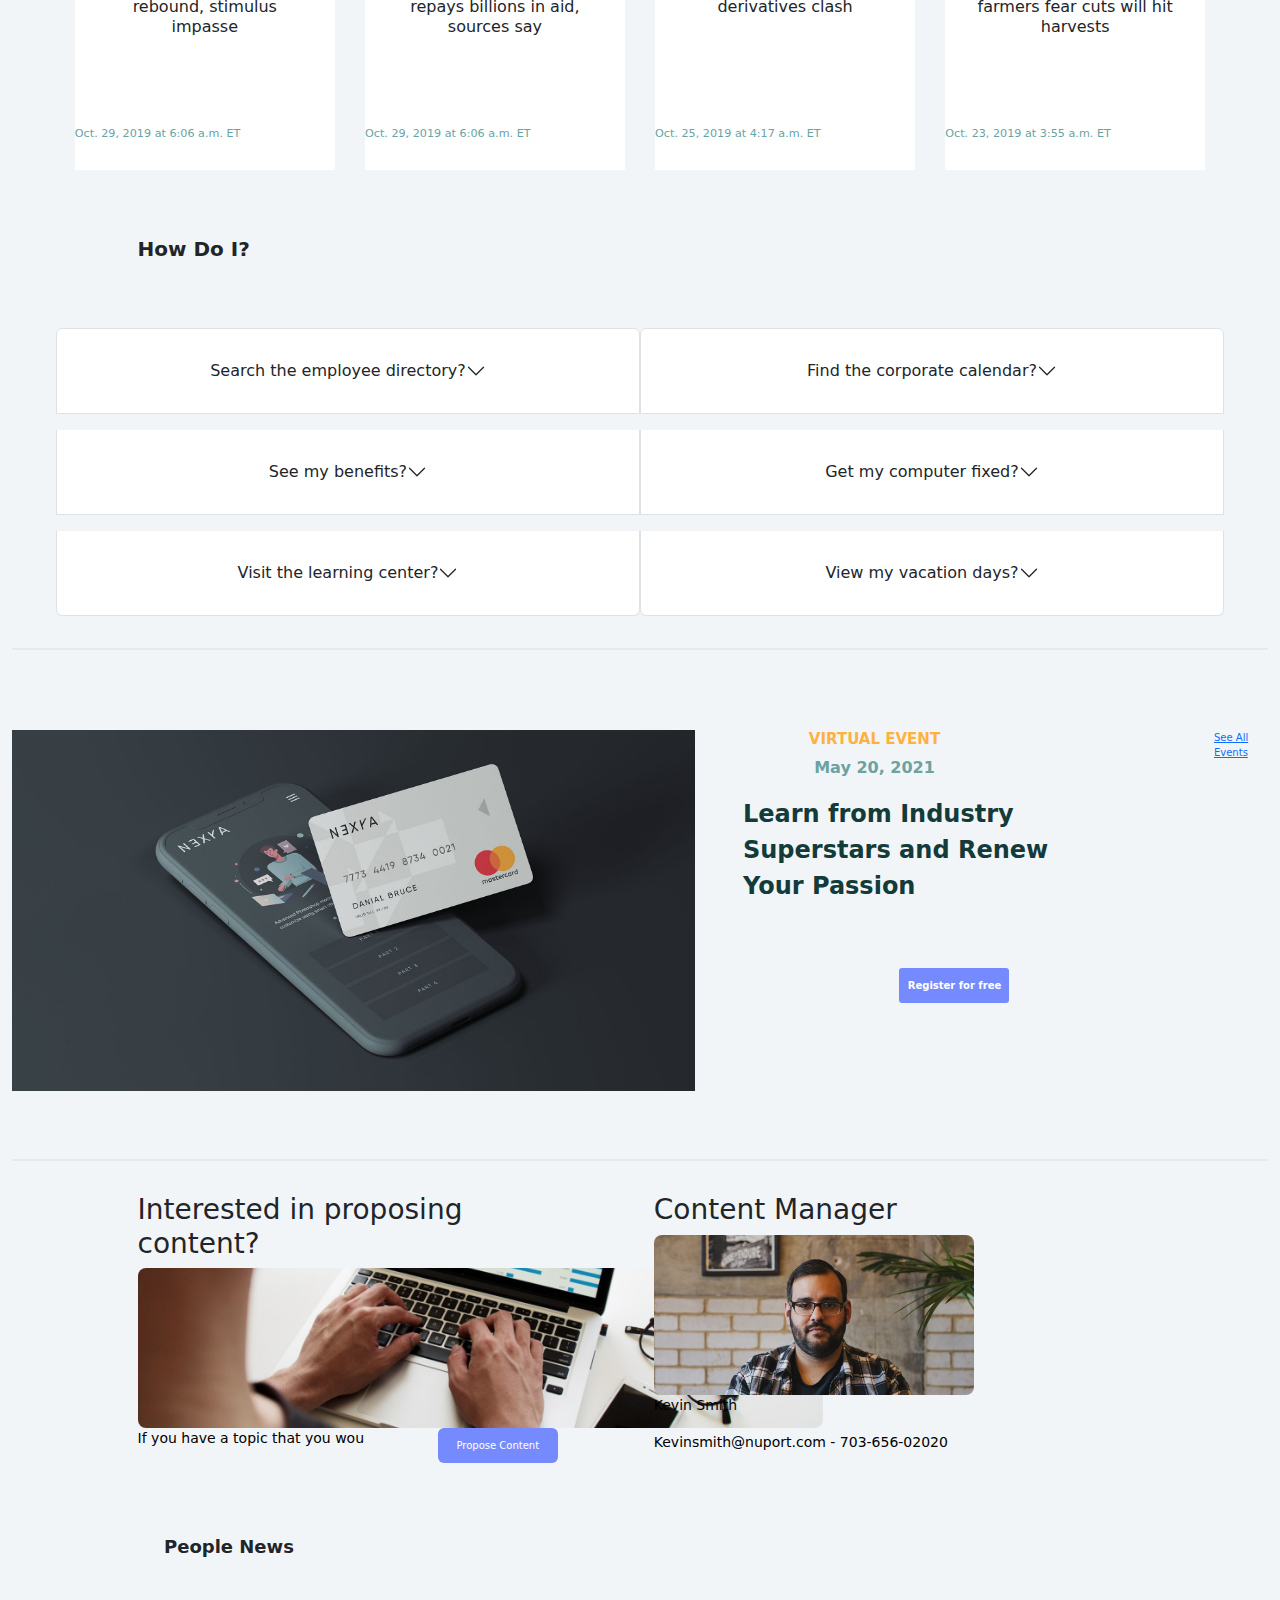
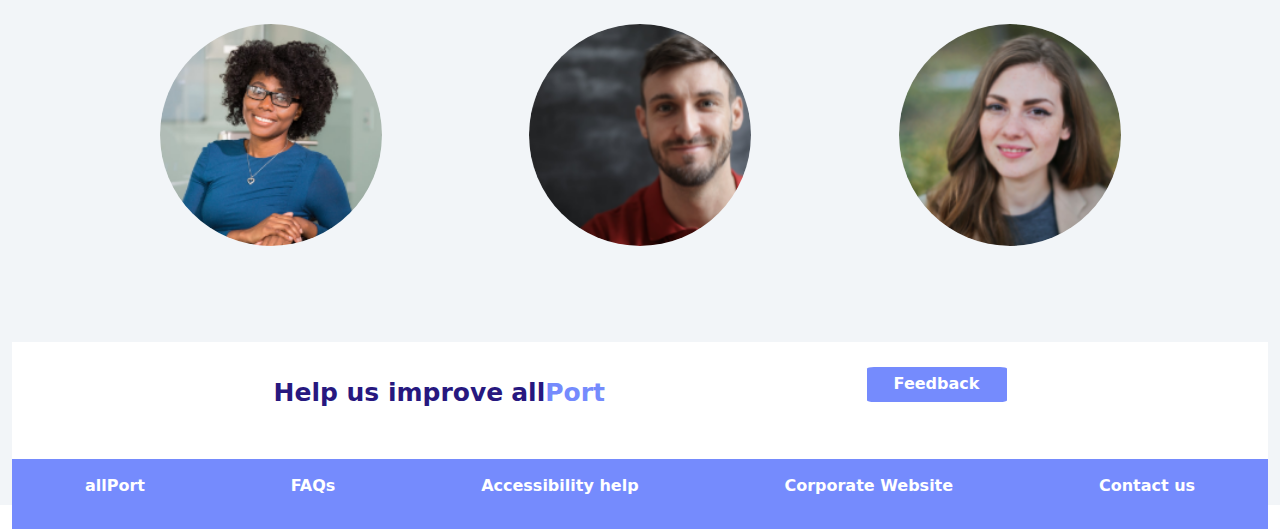
==== commit 7428638c: "add some functions" ====
--- a/index.html
+++ b/index.html
@@ -28,10 +28,8 @@
         </ul>
       </div>
       <div class="d-flex justify-content-evenly align-items-center">
-        <img src="./icons/search-job.png" alt="human" class="img-human">
-        <a href='#fourths-section'>
-          <p id="account">ACCOUNT</p>
-        </a>
+        <img src="./icons/Component 6 – 2.png" alt="human" class="img-human">
+        <a href='#fourths-section'>ACCOUNT</a>
       </div>
     </div>
     <div class="borderBottom4">
@@ -306,9 +304,11 @@
         <img src="./Images/Cell-Phone-and-Credit-Card-Mockup.png" alt="">
       </div>
       <div id="fourths-section-div">
+        <div class="text">
         <h1>VIRTUAL EVENT</h1>
         <p>May 20, 2021</p>
         <p class="learn">Learn from Industry Superstars and Renew Your Passion</p>
+      </div>
         <div id="fourths-section-button-div">
           <button class="registerBtn">Register for free</button>
         </div>
@@ -324,88 +324,61 @@
         </div>
       </div>
       <div class="link-div">
-        <a href="">
-          <h2>See All Events</h2>
-        </a>
+        <a href="">See All Events</a>
       </div>
     </section>
     <div class="fourth-section-border-bottom">
 
     </div>
-    <section class="section-fifth">
-      <div class="section-fifth-div">
-        <span>Interested in proposing content?</span>
-        <span>Content Manager</span>
-      </div>
-      <div class="photoDiv">
-        <div>
-          <img src="./Images/Group 3109.png" alt="">
-          <p>If you have a topic that you would like to publish into the company intranet, write an abstract and propose it to the internal communication team!</p>
-          <div class="fifth-section-button">
-            <button>Propose content</button>
-          </div>
-        </div>
-        <div class="kevin">
-          <img src="./Images/photo-1530268729831-4b0b9e170218.png" alt="">
-          <div>
-            <span>Kevin Smith</span>
-          </div>
-          <p>Kevinsmith@nuport.com - 703-656-02020</p>
-        </div>
-      </div>
-    </section>
+    <section class="propose">
+  <div class="contianer-fluid resize-cont d-flex">
+    <div id="resize1">
+      <h3>Interested in proposing content?</h3>
+      <div><img src="./Images/photo-1542744173-05336fcc7ad4.png" alt=""></div>
+      <div class="d-flex justify-content-between">
+        <div id="propose-text">
+        <p>If you have a topic that you would like to publish into the company intranet, write an abstract and propose it to the internal communication team!</p>
+      </div>
+        <button class="btn propose-btn">Propose Content</button>
+      </div>
+    </div>
+    <div id="resize2">
+      <h3>Content Manager</h3>
+      <div><img src="./Images/photo-1530268729831-4b0b9e170218.png" alt=""></div>
+      <p class="kevin">Kevin Smith</p>
+      <p>Kevinsmith@nuport.com  -  703-656-02020</p>
+    </div>
+  </div>
+</section>
     <div class="fifth-section-border-bottom">
 
     </div>
     <div class="news">
       <span>People News</span>
     </div>
-    <section class="section-sixth">
-      
-      <div class="card">
-        <div class="face face1">
-          <div class="content">
-            <img src="./Images/photo-1573497019418-b400bb3ab074.png">
-
-          </div>
-        </div>
-        <div class="face face2">
-          <div class="content">
-            <p>Jessie Williams promoted to chief of staff</p>
-            <p>Oct. 29, 2019 at 6:06 a.m. ET </p>
-
-          </div>
-        </div>
-      </div>
-      <div class="card">
-        <div class="face face1">
-          <div class="content">
-            <img src="./Images/pexels-photo-3777952.png">
-
-          </div>
-        </div>
-        <div class="face face2">
-          <div class="content">
-            <p>Peter Ryan promoted to head of human resources</p>
-            <p>Oct. 29, 2019 at 6:06 a.m. ET </p>
-
-          </div>
-        </div>
-      </div>
-      <div class="card">
-        <div class="face face1">
-          <div class="content">
-            <img src="./Images/pexels-photo-762020.png">
-
-          </div>
-        </div>
-        <div class="face face2">
-          <div class="content">
-            <p>Rachel Stevens promoted to VP of sales</p>
-            <p>Oct. 29, 2019 at 6:06 a.m. ET </p>
-          </div>
-        </div>
-      </div>
+    <section class="section-sixth"> 
+            <div class="box">
+                <img src="./Images/photo-1573497019418-b400bb3ab074.png">
+                <div class="box-content">
+                    <h3 class="title">Jessie Williams promoted to chief of staff</h3>
+                    <span class="post">Oct. 29, 2019 at 6:06 a.m. ET </span>
+                </div>
+            </div>
+            <div class="box">
+                <img src="./Images/pexels-photo-3777952.png">
+                <div class="box-content">
+                    <h3 class="title">Peter Ryan promoted to head of human resources</h3>
+                    <span class="post">Oct. 29, 2019 at 6:06 a.m. ET </span>
+                </div>
+            </div>
+            <div class="box">
+              <img src="./Images/pexels-photo-762020.png">
+              <div class="box-content">
+                  <h3 class="title">Rachel Stevens promoted to VP 
+                    of sales</h3>
+                  <span class="post">Oct. 29, 2019 at 6:06 a.m. ET </span>
+              </div>
+          </div>
     </section>
     <div class="people-news-border-bottom">
 
@@ -433,7 +406,7 @@
       
     </footer>
    
-
+    
     
   </div>
   <script src="https://cdn.jsdelivr.net/npm/bootstrap@5.2.2/dist/js/bootstrap.bundle.min.js"></script>
--- a/style.css
+++ b/style.css
@@ -35,6 +35,9 @@
     background-color: #F2F5F8;
     font-size: 20px;
     font-weight: bold;
+}
+.h4 :nth-child(2){
+    margin-left: 27rem;
 }
 .carousel-div{
     width: 80%;
@@ -131,22 +134,26 @@
 #how-do-it {
     width: 100%;
   }
+  
   .acordion-cont{
     width: 93%;
     display: flex;
     flex-wrap: wrap;
     justify-content: center;
     align-items: center;
-    margin: 2rem auto;
-    
+    margin: 1rem auto; 
   }
   .accordion{
    width: 50%;
-   
   }
   .accordion-item{
-    padding: 10px;
-   
+    display: flex;
+    flex-wrap: wrap;
+    justify-content: center;
+    align-items: center;
+    margin: 1rem auto;
+    padding: 1rem;
+    
   }
 .how-do-i-border-bottom{
     margin-top: 6px;
@@ -164,26 +171,31 @@
 font-weight: bold;
 }
 #fourths-section-div{
-    
     display: flex;
     justify-content: center;
     flex-direction: column;
     align-items: center;  
 }
+.text{
+    display: flex;
+    flex-direction: column;
+    align-items: center;
+    justify-content: center;
+}
 #fourths-section-div h1{
     font-size: 15px;
     font-weight: bold;
     color: #FFB140; 
-    margin-right: 6rem; 
+    margin-right: 10rem; 
 }
 #fourths-section-div p{
-    margin-right: 6rem;
+    margin-right: 10rem;
     font-size: 16px;
     color: #69A3A2;
     font-weight: bold;
 }
 #fourths-section-div .learn{
-    margin-left: 5rem;
+    margin-left: 3rem;
 font-size: 24px;
 color: #133B3A;
 }
@@ -206,9 +218,9 @@
     flex-direction: column;
     align-items: center;
 }
-.link-div h2{
-    font-size: 13px;
-    margin-right: 2rem;
+.link-div{
+    font-size: 10px;
+    margin-right: 1rem;
 }
 .fourth-section-border-bottom{
     margin-top: 1rem;
@@ -221,8 +233,15 @@
 }
 .section-fifth-div{
     display: flex;
-    justify-content: space-around;
-}
+    justify-content: space-between;
+}
+.interested{
+    margin-left: 8rem;
+}
+.content{
+    margin-right: 19rem;
+}
+
 .photoDiv{
     width: 80%;
     margin: 0 auto;
@@ -252,14 +271,54 @@
     border-bottom: 2px solid grey;
     opacity: 10%;
 }
-.section-sixth{
+.propose {
+    width: 100%;
+  }
+  .propose .resize-cont {
     width: 80%;
-    margin: 0 auto;
-    display: flex;
-    justify-content: space-between;
-    margin-top: 3rem;
-}
-
+    margin: 2rem auto;
+  }
+  .propose #resize1 {
+    width: 45%;
+    margin-right: 2rem;
+  }
+  .propose #resize1:hover {
+    width: 60%;
+  }
+  .propose .image {
+    width: 100%;
+  }
+  .propose #resize2 {
+    width: 45%;
+    margin-left: 2rem;
+  }
+ 
+  .propose #resize2:hover {
+    width: 60%;
+  }
+  .propose #resize2 p {
+    color: black;
+    font-size: 14px;
+  }
+  .propose #propose-text {
+    width: 50%;
+    height: 30px;
+    white-space: nowrap;
+    overflow: hidden;
+    text-overflow: clip;
+  }
+  .propose #propose-text p {
+    color: black;
+    font-size: 14px;
+  }
+  .propose .propose-btn {
+    background-color: #758BFD;
+    color: white;
+    width: 120px;
+    height: 35px;
+    font-size: 10px;
+    margin-right: 2rem;
+  }
 .news{
     margin-left: 9.5rem;
     margin-top: 4rem;
@@ -267,16 +326,63 @@
 font-weight: bold;
 
 }
-.card{
-   width: 32%;
-    height: 409px;
-    display: flex;
-    align-items: center;
-    justify-content: space-around;
-    border-style: none;
-    padding:30px;
-    margin:2%;
-    box-shadow:0 2px 3px 0px rgba(0,0,0,0.25); 
+
+.section-sixth{
+    margin-top: 4rem;
+    display: flex;
+    justify-content: space-evenly;
+    align-items: center;
+   padding-bottom: 4rem;
+}
+.box{
+    border-radius: 50%;
+    text-align: center;
+    overflow: hidden;
+    position: relative;
+    
+}
+.box img{
+    width: 100%;
+    border: 2px solid grey;
+    padding: 1rem;
+    transform: scale(1.2);
+    transition: all 0.5s ease 0s;
+}
+.box:hover img{
+    opacity: 0.2;
+    transform: translateY(20px) scale(1.2);
+}
+.box .box-content{
+    color: black;
+    width: 50%;
+    transform: translateX(-50%) translateY(-50%) scaleY(0);
+    transform-origin: top center;
+    position: absolute;
+    top: 50%;
+    left: 50%;
+    z-index: 2;
+    transition: all 0.5s ease 0s;
+}
+.box:hover .box-content{ 
+    opacity: 1;
+    transform: translateX(-50%) translateY(-50%) scaleY(1);
+}
+.box .title{
+    font-size: 20px;
+    letter-spacing: 0.5px;
+    margin: 0 0 2px;
+}
+.box .post{
+    font-size: 12px;
+    letter-spacing: 1px;
+    text-transform: capitalize;
+    margin: 0 0 10px;
+    display: block;
+}
+.box .icon{
+    padding: 0;
+    margin: 0;
+    list-style: none;
 }
 
 footer{
@@ -332,3 +438,10 @@
    font-size: 16px;
    font-weight: bold;
 }
+.img-human{
+    margin-right: 0.5rem;
+    width: 12px;
+}
+.nav-item{
+    margin-left: 4.5rem;
+}
--- a/style.css
+++ b/style.css
@@ -35,6 +35,9 @@
     background-color: #F2F5F8;
     font-size: 20px;
     font-weight: bold;
+}
+.h4 :nth-child(2){
+    margin-left: 27rem;
 }
 .carousel-div{
     width: 80%;
@@ -131,22 +134,26 @@
 #how-do-it {
     width: 100%;
   }
+  
   .acordion-cont{
     width: 93%;
     display: flex;
     flex-wrap: wrap;
     justify-content: center;
     align-items: center;
-    margin: 2rem auto;
-    
+    margin: 1rem auto; 
   }
   .accordion{
    width: 50%;
-   
   }
   .accordion-item{
-    padding: 10px;
-   
+    display: flex;
+    flex-wrap: wrap;
+    justify-content: center;
+    align-items: center;
+    margin: 1rem auto;
+    padding: 1rem;
+    
   }
 .how-do-i-border-bottom{
     margin-top: 6px;
@@ -164,26 +171,31 @@
 font-weight: bold;
 }
 #fourths-section-div{
-    
     display: flex;
     justify-content: center;
     flex-direction: column;
     align-items: center;  
 }
+.text{
+    display: flex;
+    flex-direction: column;
+    align-items: center;
+    justify-content: center;
+}
 #fourths-section-div h1{
     font-size: 15px;
     font-weight: bold;
     color: #FFB140; 
-    margin-right: 6rem; 
+    margin-right: 10rem; 
 }
 #fourths-section-div p{
-    margin-right: 6rem;
+    margin-right: 10rem;
     font-size: 16px;
     color: #69A3A2;
     font-weight: bold;
 }
 #fourths-section-div .learn{
-    margin-left: 5rem;
+    margin-left: 3rem;
 font-size: 24px;
 color: #133B3A;
 }
@@ -206,9 +218,9 @@
     flex-direction: column;
     align-items: center;
 }
-.link-div h2{
-    font-size: 13px;
-    margin-right: 2rem;
+.link-div{
+    font-size: 10px;
+    margin-right: 1rem;
 }
 .fourth-section-border-bottom{
     margin-top: 1rem;
@@ -221,8 +233,15 @@
 }
 .section-fifth-div{
     display: flex;
-    justify-content: space-around;
-}
+    justify-content: space-between;
+}
+.interested{
+    margin-left: 8rem;
+}
+.content{
+    margin-right: 19rem;
+}
+
 .photoDiv{
     width: 80%;
     margin: 0 auto;
@@ -252,14 +271,54 @@
     border-bottom: 2px solid grey;
     opacity: 10%;
 }
-.section-sixth{
+.propose {
+    width: 100%;
+  }
+  .propose .resize-cont {
     width: 80%;
-    margin: 0 auto;
-    display: flex;
-    justify-content: space-between;
-    margin-top: 3rem;
-}
-
+    margin: 2rem auto;
+  }
+  .propose #resize1 {
+    width: 45%;
+    margin-right: 2rem;
+  }
+  .propose #resize1:hover {
+    width: 60%;
+  }
+  .propose .image {
+    width: 100%;
+  }
+  .propose #resize2 {
+    width: 45%;
+    margin-left: 2rem;
+  }
+ 
+  .propose #resize2:hover {
+    width: 60%;
+  }
+  .propose #resize2 p {
+    color: black;
+    font-size: 14px;
+  }
+  .propose #propose-text {
+    width: 50%;
+    height: 30px;
+    white-space: nowrap;
+    overflow: hidden;
+    text-overflow: clip;
+  }
+  .propose #propose-text p {
+    color: black;
+    font-size: 14px;
+  }
+  .propose .propose-btn {
+    background-color: #758BFD;
+    color: white;
+    width: 120px;
+    height: 35px;
+    font-size: 10px;
+    margin-right: 2rem;
+  }
 .news{
     margin-left: 9.5rem;
     margin-top: 4rem;
@@ -267,16 +326,63 @@
 font-weight: bold;
 
 }
-.card{
-   width: 32%;
-    height: 409px;
-    display: flex;
-    align-items: center;
-    justify-content: space-around;
-    border-style: none;
-    padding:30px;
-    margin:2%;
-    box-shadow:0 2px 3px 0px rgba(0,0,0,0.25); 
+
+.section-sixth{
+    margin-top: 4rem;
+    display: flex;
+    justify-content: space-evenly;
+    align-items: center;
+   padding-bottom: 4rem;
+}
+.box{
+    border-radius: 50%;
+    text-align: center;
+    overflow: hidden;
+    position: relative;
+    
+}
+.box img{
+    width: 100%;
+    border: 2px solid grey;
+    padding: 1rem;
+    transform: scale(1.2);
+    transition: all 0.5s ease 0s;
+}
+.box:hover img{
+    opacity: 0.2;
+    transform: translateY(20px) scale(1.2);
+}
+.box .box-content{
+    color: black;
+    width: 50%;
+    transform: translateX(-50%) translateY(-50%) scaleY(0);
+    transform-origin: top center;
+    position: absolute;
+    top: 50%;
+    left: 50%;
+    z-index: 2;
+    transition: all 0.5s ease 0s;
+}
+.box:hover .box-content{ 
+    opacity: 1;
+    transform: translateX(-50%) translateY(-50%) scaleY(1);
+}
+.box .title{
+    font-size: 20px;
+    letter-spacing: 0.5px;
+    margin: 0 0 2px;
+}
+.box .post{
+    font-size: 12px;
+    letter-spacing: 1px;
+    text-transform: capitalize;
+    margin: 0 0 10px;
+    display: block;
+}
+.box .icon{
+    padding: 0;
+    margin: 0;
+    list-style: none;
 }
 
 footer{
@@ -332,3 +438,10 @@
    font-size: 16px;
    font-weight: bold;
 }
+.img-human{
+    margin-right: 0.5rem;
+    width: 12px;
+}
+.nav-item{
+    margin-left: 4.5rem;
+}
